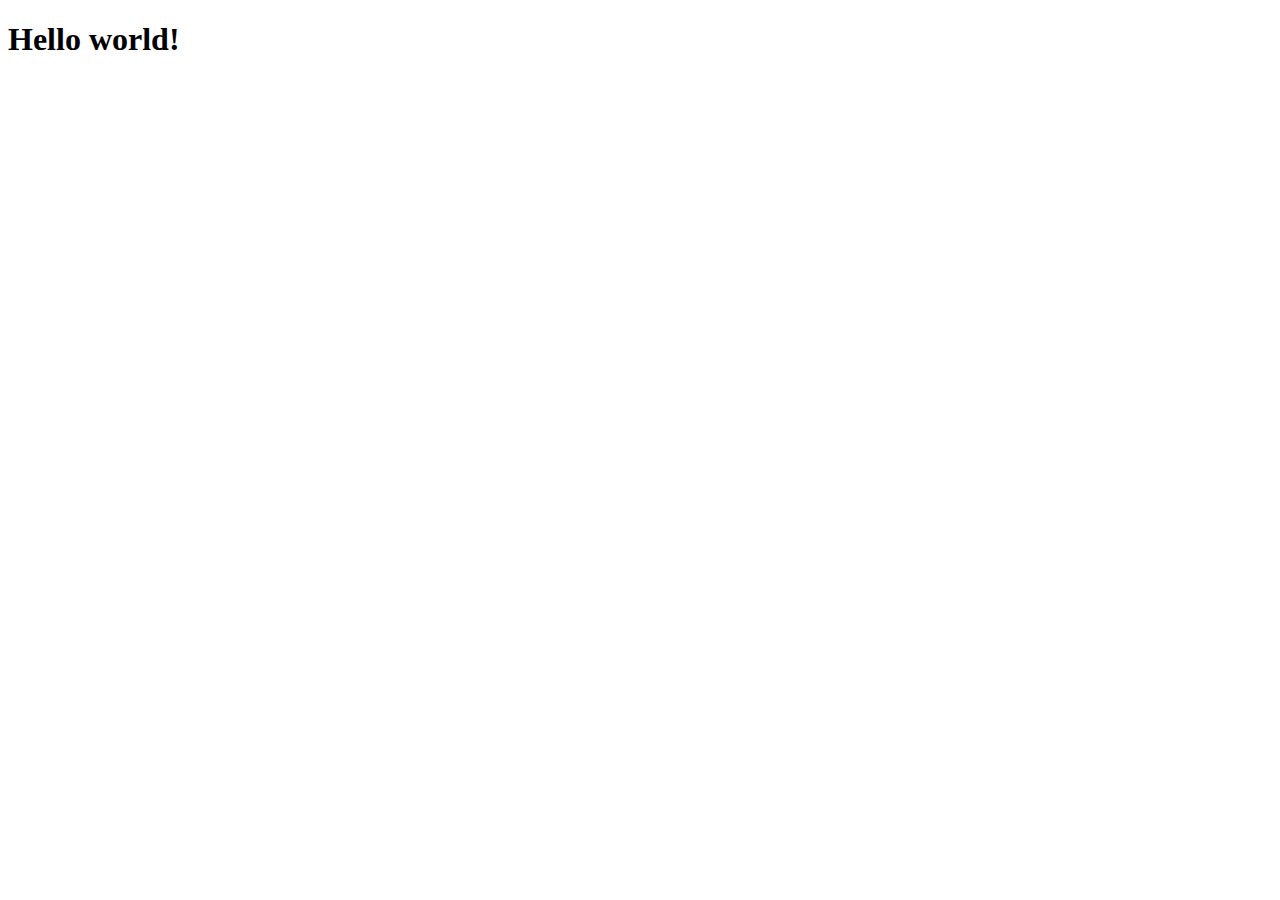
==== index.html @ 79665dd5 "IndexCriado" ====
<!DOCTYPE html>
<html lang="pt-br">
<head>
    <meta charset="UTF-8">
    <meta name="viewport" content="width=device-width, initial-scale=1.0">
    <link rel="shortcut icon" href="favicon.ico" type="image/x-icon">
    <title>Minhas Redes Sociais</title>
</head>
<body>
    <h1>Hello world!</h1>
    
</body>
</html>
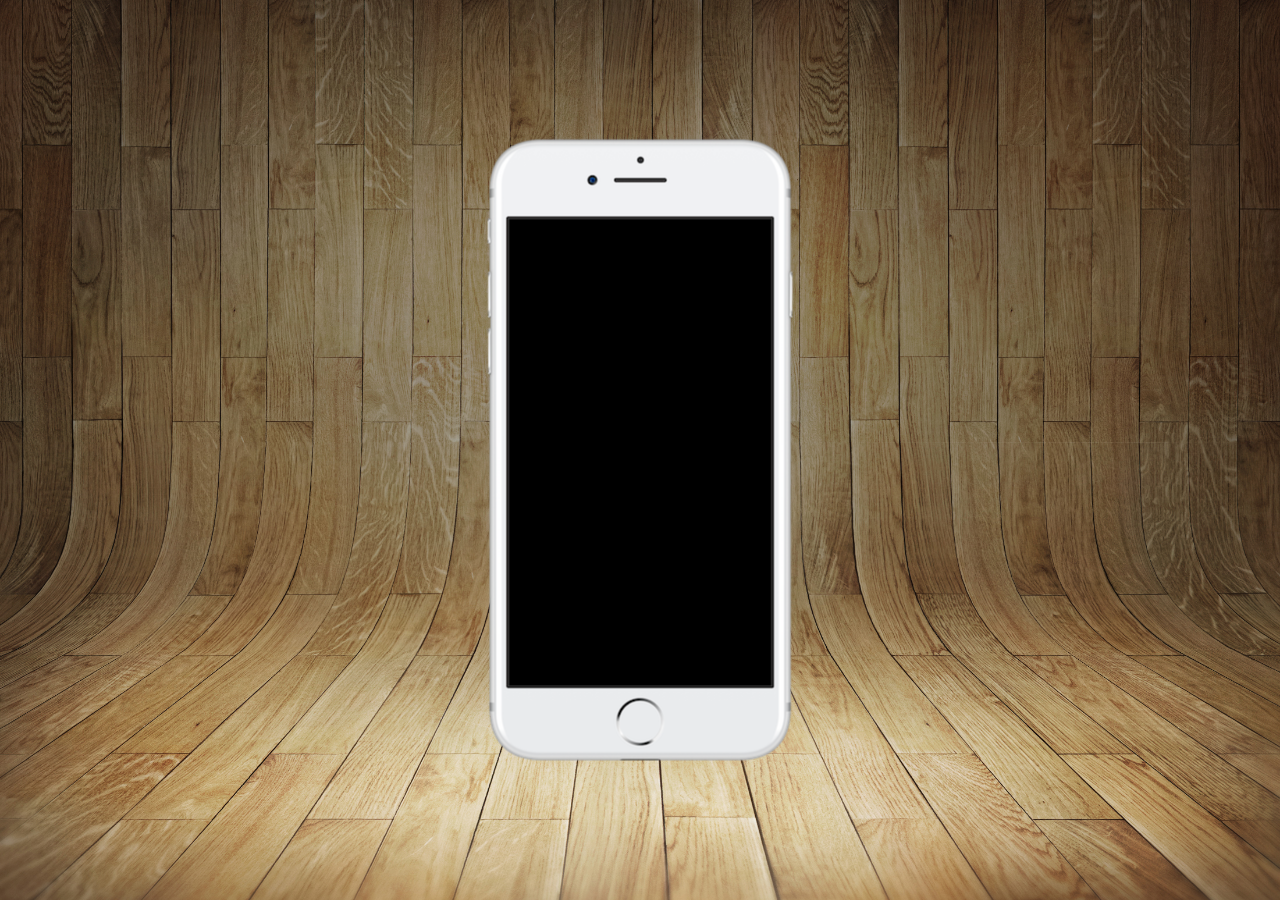
==== commit 305602c9: "tela telefone" ====
--- a/index.html
+++ b/index.html
@@ -1,13 +1,65 @@
 <!DOCTYPE html>
 <html lang="pt-br">
+
 <head>
     <meta charset="UTF-8">
     <meta name="viewport" content="width=device-width, initial-scale=1.0">
     <link rel="shortcut icon" href="favicon.ico" type="image/x-icon">
+    <link rel="stylesheet" href="estilos/style.css">
     <title>Minhas Redes Sociais</title>
 </head>
+
 <body>
-    <h1>Hello world!</h1>
-    
+
+
+
+
+    <main>
+
+        <section id="iphone">
+
+
+        </section>
+
+
+
+
+        <section id="redes-sociais">
+
+            
+
+
+
+        </section>
+
+
+
+
+
+
+    </main>
+
+
+
+
+
+
+
+
+
+
+
+
+
+
+
+
+
+
+
+
+
+
 </body>
+
 </html>--- a/estilos/style.css
+++ b/estilos/style.css
@@ -0,0 +1,32 @@
+@charset "UTF-8";
+
+* {
+  padding: 0;
+  margin: 0;
+  box-sizing: border-box;
+}
+
+html,
+body {
+  background-color: black;
+  background-image: url(/imagens/fundo-madeira.jpg);
+  background-repeat: no-repeat;
+  background-size: cover;
+  width: 100vw;
+  height: 100vh;
+}
+
+main {
+  position: relative;
+  height: 100vh;
+}
+section#iphone {
+  position: absolute;
+  top: 50%;
+  left: 50%;
+  transform: translate(-50%, -50%);
+  height: 627px;
+  width: 311px;
+  background-image: url(/imagens/frame-iphone.png);
+  background-repeat: no-repeat;
+}
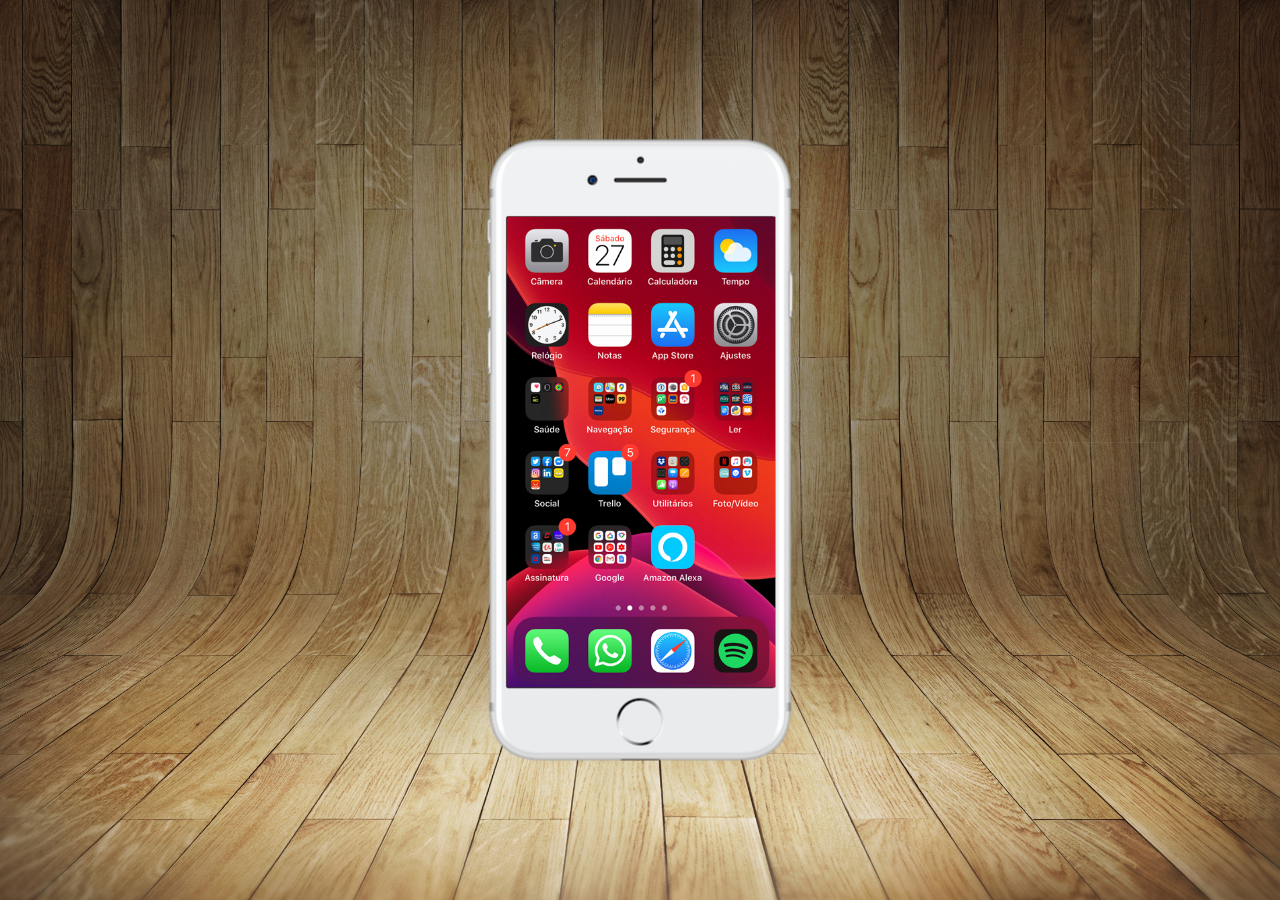
==== commit 33b841c7: "telahomecriada" ====
--- a/index.html
+++ b/index.html
@@ -17,7 +17,7 @@
     <main>
 
         <section id="iphone">
-
+            <iframe src="home.html" frameborder="0" name="tela" id="tela"></iframe>
 
         </section>
 
--- a/estilos/style.css
+++ b/estilos/style.css
@@ -30,3 +30,11 @@
   background-image: url(/imagens/frame-iphone.png);
   background-repeat: no-repeat;
 }
+iframe#tela{
+    position: relative;
+    top: 80px;
+    left: 22px;
+    width: 269px;
+    height: 471px;
+    
+}
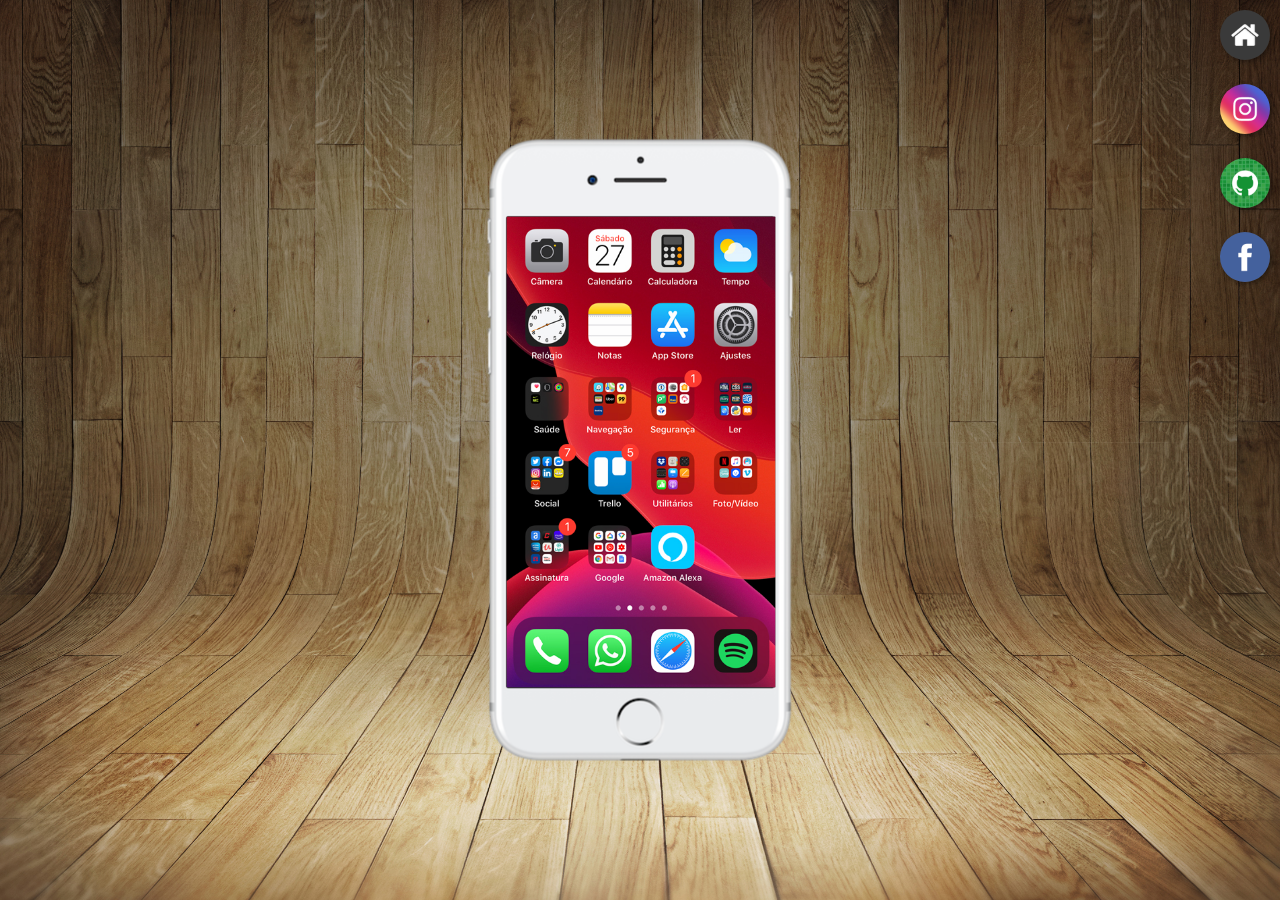
==== commit ce24b65f: "criei botoes na lateral" ====
--- a/index.html
+++ b/index.html
@@ -26,9 +26,10 @@
 
         <section id="redes-sociais">
 
-            
-
-
+            <a href="#" target="tela"><img src="imagens/logo-home.jpg" alt="home"></a><br>
+            <a href="#" target="tela"><img src="imagens/logo-instagram.jpg" alt=""></a><br>
+            <a href="#" target="tela"><img src="imagens/logo-github.jpg" alt=""></a><br>
+            <a href="#" target="tela"><img src="imagens/logo-facebook.jpg" alt=""></a>
 
         </section>
 
--- a/estilos/style.css
+++ b/estilos/style.css
@@ -38,3 +38,21 @@
     height: 471px;
     
 }
+section#redes-sociais{
+    text-align: right;
+}
+
+section#redes-sociais img{
+    
+    width: 50px;
+    border-radius:50%;
+    margin: 10px;
+    box-shadow: 2px 2px 5px rgba(0, 0, 0, 0.397);
+}
+section#redes-sociais img:hover{
+    border: 2px solid rgba(255, 255, 255, 0.616);
+    transform: translate(-3px,-3px);
+    box-shadow: 5px 5px 10px rgba(0, 0, 0, 0.616);
+    transition: transform .3s , border .4s;
+    
+}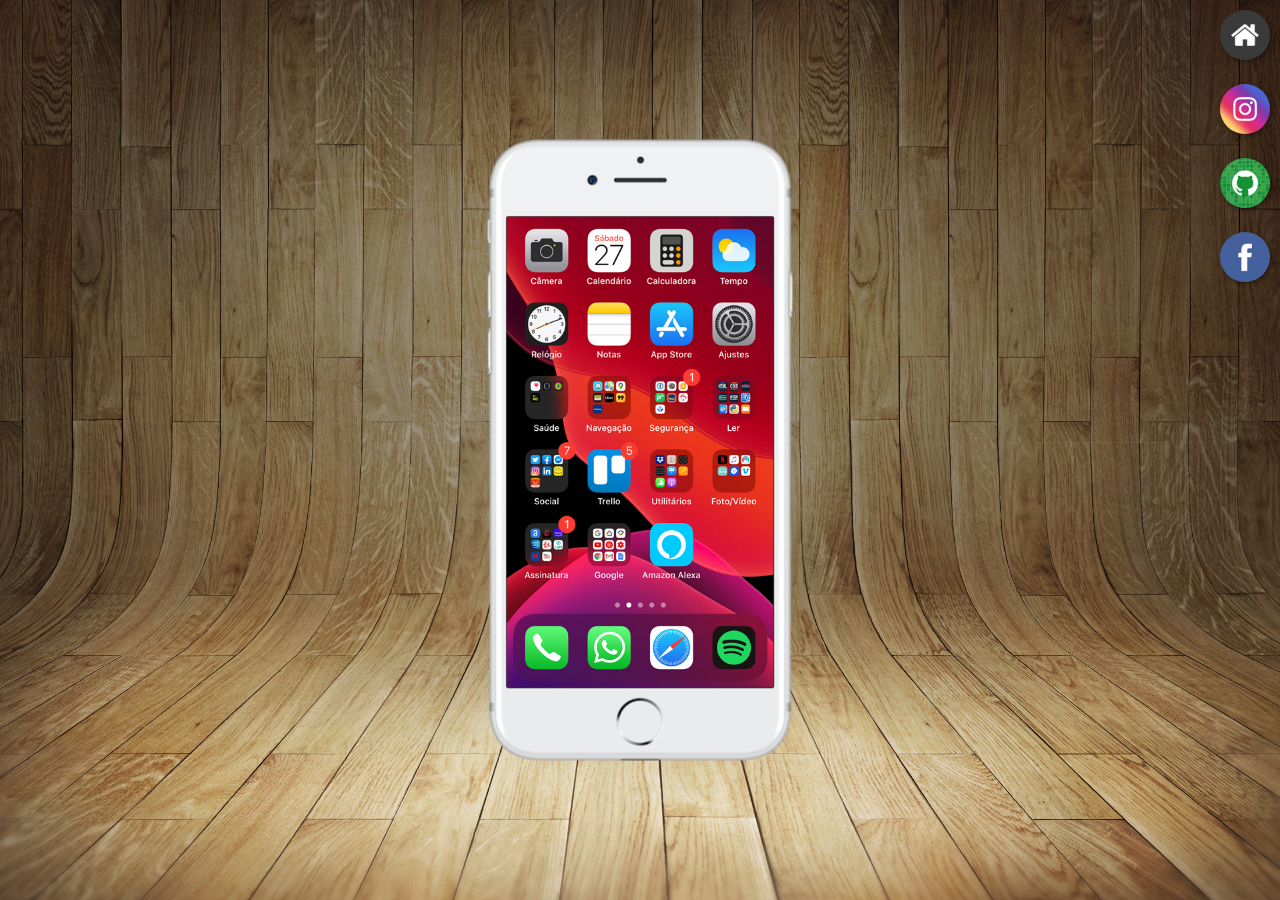
==== commit 76ab0ea2: "ProjetoREdesSociaisCompleto" ====
--- a/index.html
+++ b/index.html
@@ -26,13 +26,13 @@
 
         <section id="redes-sociais">
 
-            <a href="#" target="tela"><img src="imagens/logo-home.jpg" alt="home"></a><br>
-            <a href="#" target="tela"><img src="imagens/logo-instagram.jpg" alt=""></a><br>
-            <a href="#" target="tela"><img src="imagens/logo-github.jpg" alt=""></a><br>
-            <a href="#" target="tela"><img src="imagens/logo-facebook.jpg" alt=""></a>
+            <a href="home.html" target="tela"><img src="imagens/logo-home.jpg" alt="home"></a><br>
+            <a href="instagram.html" target="tela"><img src="imagens/logo-instagram.jpg" alt=""></a><br>
+            <a href="github.html" target="tela"><img src="imagens/logo-github.jpg" alt=""></a><br>
+            <a href="facebook.html" target="tela"><img src="imagens/logo-facebook.jpg" alt=""></a>
 
         </section>
-
+        
 
 
 
--- a/estilos/style.css
+++ b/estilos/style.css
@@ -34,12 +34,13 @@
     position: relative;
     top: 80px;
     left: 22px;
-    width: 269px;
+    width: 267px;
     height: 471px;
     
 }
 section#redes-sociais{
     text-align: right;
+    
 }
 
 section#redes-sociais img{
@@ -55,4 +56,4 @@
     box-shadow: 5px 5px 10px rgba(0, 0, 0, 0.616);
     transition: transform .3s , border .4s;
     
-}+}
